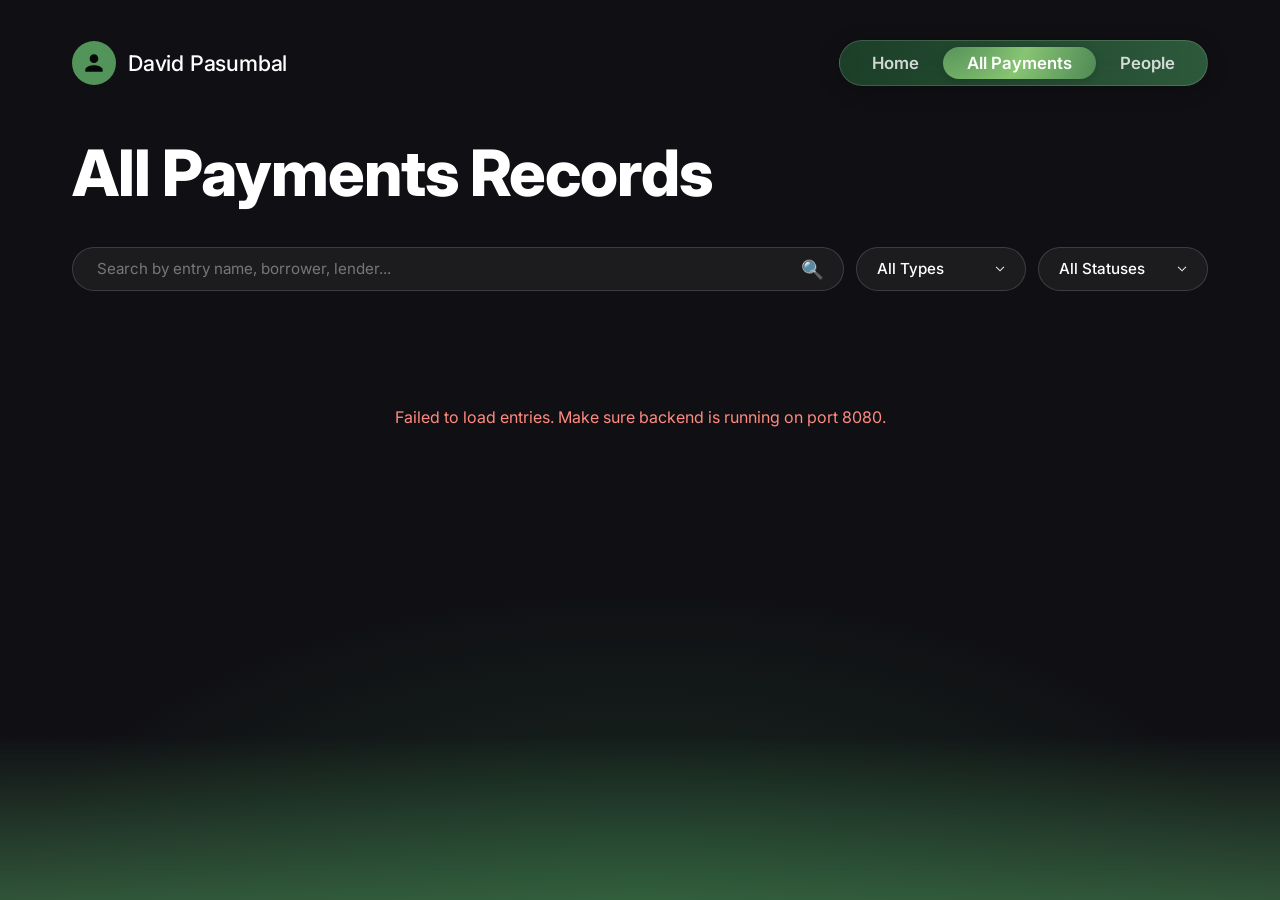
==== all-payments.html @ 2e3a42b7 "ISSUE FIXED: new entry buttons & filters" ====
<!DOCTYPE html>
<html lang="en">

<head>
    <meta charset="UTF-8">
    <meta name="viewport" content="width=device-width, initial-scale=1.0">
    <title>Loan Tracking System - All Payments</title>
    <meta name="description" content="View and manage all payment records.">
    <link rel="stylesheet" href="styles.css?v=4">
</head>

<body>
    <header class="header">
        <div class="profile">
            <div class="profile-avatar">
                <svg viewBox="0 0 24 24">
                    <path
                        d="M12 12c2.21 0 4-1.79 4-4s-1.79-4-4-4-4 1.79-4 4 1.79 4 4 4zm0 2c-2.67 0-8 1.34-8 4v2h16v-2c0-2.66-5.33-4-8-4z" />
                </svg>
            </div>
            <span class="profile-name">David Pasumbal</span>
        </div>
        <nav class="navbar-pill">
            <a href="index.html">Home</a>
            <a href="all-payments.html" class="active">All Payments</a>
            <a href="people-groups.html">People</a>
        </nav>
    </header>

    <main class="main-content">
        <h1 class="page-title">All Payments Records</h1>

        <!-- Search & Filter Controls -->
        <div class="pg-toolbar">
            <div class="pg-search-wrap">
                <input type="text" id="search-query" class="filter-input"
                    placeholder="Search by entry name, borrower, lender...">
                <span class="pg-search-icon">🔍</span>
            </div>
            
            <div class="custom-dropdown" id="dropdown-type" style="width: auto !important; min-width: 170px !important;">
                <button type="button" class="dropdown-trigger filter-dropdown-trigger">
                    <span class="selected-value">All Types</span>
                    <img src="dropdown.png" alt="dropdown" style="width: 10px; height: 10px; margin-left: 0.5rem; filter: brightness(0) invert(1);">
                </button>
                <div class="dropdown-menu">
                    <button type="button" class="dropdown-item active" data-value="">All Types</button>
                    <button type="button" class="dropdown-item" data-value="Straight Expense">Straight Expense</button>
                    <button type="button" class="dropdown-item" data-value="Installment Expense">Installment Expense</button>
                    <button type="button" class="dropdown-item" data-value="Group Expense">Group Expense</button>
                </div>
            </div>
            <select id="filter-type" style="display: none;">
                <option value="">All Types</option>
                <option value="Straight Expense">Straight Expense</option>
                <option value="Installment Expense">Installment Expense</option>
                <option value="Group Expense">Group Expense</option>
            </select>

            <div class="custom-dropdown" id="dropdown-status" style="width: auto !important; min-width: 170px !important;">
                <button type="button" class="dropdown-trigger filter-dropdown-trigger">
                    <span class="selected-value">All Statuses</span>
                    <img src="dropdown.png" alt="dropdown" style="width: 10px; height: 10px; margin-left: 0.5rem; filter: brightness(0) invert(1);">
                </button>
                <div class="dropdown-menu">
                    <button type="button" class="dropdown-item active" data-value="">All Statuses</button>
                    <button type="button" class="dropdown-item" data-value="UNPAID">UNPAID</button>
                    <button type="button" class="dropdown-item" data-value="PARTIALLY PAID">PARTIALLY PAID</button>
                    <button type="button" class="dropdown-item" data-value="PAID">PAID</button>
                </div>
            </div>
            <select id="filter-status" style="display: none;">
                <option value="">All Statuses</option>
                <option value="UNPAID">UNPAID</option>
                <option value="PARTIALLY PAID">PARTIALLY PAID</option>
                <option value="PAID">PAID</option>
            </select>
        </div>

        <!-- Transactions Section -->
        <section class="transactions-section">
            <div class="pg-list" id="all-transactions-cards">
                <div style="text-align: center; padding: 3.5rem 1rem; color: rgba(255,255,255,0.45); font-size: 1rem;">
                    Loading entries...
                </div>
            </div>
        </section>


    </main>

    <script>
        const API_BASE = 'http://localhost:8080/api';
        let allLoans = [];

        function formatCurrency(amount) {
            return new Intl.NumberFormat('en-US', {
                style: 'decimal',
                minimumFractionDigits: 2,
                maximumFractionDigits: 2
            }).format(amount || 0);
        }

        function formatDate(dateStr) {
            if (!dateStr) return 'N/A';
            const d = new Date(dateStr);
            if (isNaN(d.getTime())) return dateStr;
            return d.toLocaleDateString('en-US', {
                year: 'numeric',
                month: 'short',
                day: 'numeric'
            });
        }

        async function fetchLoans() {
            try {
                const response = await fetch(`${API_BASE}/entries`);
                if (!response.ok) throw new Error('Failed to fetch entries');
                allLoans = await response.json();
                renderLoans(allLoans);
            } catch (err) {
                console.error(err);
                document.getElementById('all-transactions-cards').innerHTML = `
                    <div style="text-align: center; padding: 3.5rem 1rem; color: #ff8a80; font-size: 1rem;">
                        Failed to load entries. Make sure backend is running on port 8080.
                    </div>
                `;
            }
        }

        function getInitials(name) {
            if (!name) return 'L';
            const parts = name.trim().split(/\s+/);
            if (parts.length >= 2) {
                return (parts[0][0] + parts[1][0]).toUpperCase();
            }
            return parts[0].substring(0, 2).toUpperCase();
        }

        function toggleCardBody(id, event) {
            if (event) event.stopPropagation();
            const body = document.getElementById(`body-${id}`);
            if (!body) return;
            const isOpen = body.classList.contains('open');
            document.querySelectorAll('.pg-card-body.open').forEach(b => {
                if (b !== body) b.classList.remove('open');
            });
            body.classList.toggle('open');
        }

        function goToEdit(id, event) {
            if (event) event.stopPropagation();
            window.location.href = `entry-detail.html?id=${id}`;
        }

        async function deleteLoanEntry(id, name, event) {
            if (event) event.stopPropagation();
            if (!confirm(`Are you sure you want to delete "${name}" and all its payment records? This action cannot be undone.`)) {
                return;
            }
            try {
                // First delete linked payments to avoid FK constraint error
                await fetch(`${API_BASE}/payments/by-entry/${id}`, { method: 'DELETE' });
                // Then delete the loan entry itself
                const res = await fetch(`${API_BASE}/entries/${id}`, { method: 'DELETE' });
                if (res.ok || res.status === 204) {
                    fetchLoans();
                } else {
                    const err = await res.text();
                    alert('Failed to delete entry: ' + err);
                }
            } catch (err) {
                alert('Network error: ' + err.message);
            }
        }

        function renderLoans(loans) {
            const container = document.getElementById('all-transactions-cards');
            container.innerHTML = '';

            if (loans.length === 0) {
                container.innerHTML = `
                    <div style="text-align: center; padding: 3.5rem 1rem; color: rgba(255,255,255,0.45); font-size: 1rem;">
                        No matching entries found.
                    </div>
                `;
                return;
            }

            loans.forEach(loan => {
                const statusClass = (loan.paymentStatus || 'unpaid').toLowerCase().replace(' ', '-');
                const safeName = (loan.entryName || 'Unnamed').replace(/'/g, "\\'");
                const repaid = (loan.amountBorrowed || 0) - (loan.amountRemaining || 0);
                const refText = loan.referenceId ? `Ref ${loan.referenceId}` : '';

                const card = document.createElement('div');
                card.className = 'pg-card';
                card.id = `card-${loan.entryId}`;

                card.innerHTML = `
                    <div class="pg-card-header">
                        <div class="pg-card-name" style="display: flex; align-items: baseline; gap: 0.6rem;">
                            <span>${loan.entryName || 'Unnamed'}</span>
                            <span style="font-size: 0.85rem; font-weight: 500; color: rgba(255, 255, 255, 0.7);">${refText}</span>
                        </div>
                        <span class="status-badge ${statusClass}" style="background: rgba(0,0,0,0.25); border: 1px solid rgba(255,255,255,0.15); color: #fff;">${loan.paymentStatus || 'UNPAID'}</span>
                        <div class="pg-card-actions">
                            <button class="btn-pg-view" onclick="toggleCardBody('${loan.entryId}', event)">
                                <svg viewBox="0 0 24 24" style="width: 14px; height: 14px; fill: currentColor; margin-right: 4px;">
                                    <path d="M12 4.5C7 4.5 2.73 7.61 1 12c1.73 4.39 6 7.5 11 7.5s9.27-3.11 11-7.5c-1.73-4.39-6-7.5-11-7.5zM12 17c-2.76 0-5-2.24-5-5s2.24-5 5-5 5 2.24 5 5-2.24 5-5 5zm0-8c-1.66 0-3 1.34-3 3s1.34 3 3 3 3-1.34 3-3-1.34-3-3-3z"/>
                                </svg>
                                View All
                            </button>
                            <button class="btn-pg-icon btn-pg-edit" onclick="goToEdit('${loan.entryId}', event)" title="Edit">
                                <img src="edit.png" style="width: 16px; height: 16px; filter: brightness(0) invert(1);" alt="Edit">
                            </button>
                            <button class="btn-pg-icon btn-pg-delete" onclick="deleteLoanEntry('${loan.entryId}', '${safeName}', event)" title="Delete">
                                <img src="delete.png" style="width: 16px; height: 16px; filter: brightness(0) invert(1);" alt="Delete">
                            </button>
                        </div>
                    </div>
                    <div class="pg-card-body loan-card-white-body" id="body-${loan.entryId}">
                        <div class="loan-details-grid-mockup">
                            <div class="loan-detail-item">
                                <span class="loan-detail-label">Type</span>
                                <span class="loan-detail-value">${loan.transactionType || 'Straight'}</span>
                            </div>
                            <div class="loan-detail-item">
                                <span class="loan-detail-label">Borrower</span>
                                <span class="loan-detail-value">${loan.borrowerPersonName || loan.borrowerGroupName || 'None'}</span>
                            </div>
                            <div class="loan-detail-item">
                                <span class="loan-detail-label">Lender</span>
                                <span class="loan-detail-value">${loan.lenderPersonName || 'None'}</span>
                            </div>
                            <div class="loan-detail-item">
                                <span class="loan-detail-label">Amount Borrowed</span>
                                <span class="loan-detail-value">₱${formatCurrency(loan.amountBorrowed)}</span>
                            </div>
                            <div class="loan-detail-item">
                                <span class="loan-detail-label">Amount Remaining</span>
                                <span class="loan-detail-value">₱${formatCurrency(loan.amountRemaining)}</span>
                            </div>
                            <div class="loan-detail-item">
                                <span class="loan-detail-label">Date Borrowed</span>
                                <span class="loan-detail-value">${formatDate(loan.dateBorrowed)}</span>
                            </div>
                        </div>
                        <div class="card-footer-actions" style="border-top: 1px solid rgba(0, 0, 0, 0.08); padding-top: 1rem; margin-top: 0.5rem;">
                            <a href="payment-records.html?id=${loan.entryId}" class="btn btn-primary" style="padding: 0.55rem 1.5rem; font-size: 0.95rem; border-radius: 50px; text-decoration: none;">
                                💳 View Payment Records Dashboard
                            </a>
                        </div>
                    </div>
                `;
                container.appendChild(card);
            });
        }

        function applyFilters() {
            const query = document.getElementById('search-query').value.toLowerCase().trim();
            const selectedType = document.getElementById('filter-type').value;
            const selectedStatus = document.getElementById('filter-status').value;

            const filtered = allLoans.filter(loan => {
                // Text search matching
                const entryName = (loan.entryName || '').toLowerCase();
                const description = (loan.description || '').toLowerCase();
                const borrower = (loan.borrowerPersonName || loan.borrowerGroupName || '').toLowerCase();
                const lender = (loan.lenderPersonName || '').toLowerCase();
                const refId = (loan.referenceId || '').toLowerCase();

                const matchesQuery = !query ||
                    entryName.includes(query) ||
                    description.includes(query) ||
                    borrower.includes(query) ||
                    lender.includes(query) ||
                    refId.includes(query);

                // Dropdown type filter
                const matchesType = !selectedType || loan.transactionType === selectedType;

                // Dropdown status filter
                const matchesStatus = !selectedStatus || loan.paymentStatus === selectedStatus;

                return matchesQuery && matchesType && matchesStatus;
            });

            renderLoans(filtered);
        }

        document.getElementById('search-query').addEventListener('input', applyFilters);
        document.getElementById('filter-type').addEventListener('change', applyFilters);
        document.getElementById('filter-status').addEventListener('change', applyFilters);


        function setupCustomDropdowns() {
            const dropdowns = document.querySelectorAll('.custom-dropdown');
            
            dropdowns.forEach(dropdown => {
                const trigger = dropdown.querySelector('.dropdown-trigger');
                const menu = dropdown.querySelector('.dropdown-menu');
                const items = dropdown.querySelectorAll('.dropdown-item');
                const selectId = dropdown.id.replace('dropdown-', 'filter-');
                const hiddenSelect = document.getElementById(selectId);
                const selectedValSpan = dropdown.querySelector('.selected-value');

                // Toggle dropdown menu on click
                trigger.addEventListener('click', (e) => {
                    e.stopPropagation();
                    // Close other dropdowns first
                    dropdowns.forEach(other => {
                        if (other !== dropdown) other.classList.remove('open');
                    });
                    dropdown.classList.toggle('open');
                });

                // Handle item selection
                items.forEach(item => {
                    item.addEventListener('click', (e) => {
                        e.stopPropagation();
                        const val = item.getAttribute('data-value');
                        const label = item.textContent.trim();

                        // Update text in trigger
                        selectedValSpan.textContent = label;

                        // Update active state in dropdown list
                        items.forEach(i => i.classList.remove('active'));
                        item.classList.add('active');

                        // Close dropdown
                        dropdown.classList.remove('open');

                        // Sync with hidden native select and trigger filters
                        if (hiddenSelect) {
                            hiddenSelect.value = val;
                            hiddenSelect.dispatchEvent(new Event('change'));
                        }
                    });
                });
            });

            // Close all dropdowns if clicking outside
            document.addEventListener('click', () => {
                dropdowns.forEach(d => d.classList.remove('open'));
            });
        }

        document.addEventListener('DOMContentLoaded', () => {
            fetchLoans();
            setupCustomDropdowns();
        });
    </script>
    
</body>

</html>
---- styles.css ----
@import url('https://fonts.googleapis.com/css2?family=Inter:wght@400;500;600;700;800&display=swap');

*, *::before, *::after {
    margin: 0;
    padding: 0;
    box-sizing: border-box;
}

html, body {
    height: 100%;
    width: 100%;
    font-family: 'Inter', sans-serif;
}

body {
    background: url('Background.png') no-repeat center center fixed;
    background-size: cover;
    background-color: #060907;
    min-height: 100vh;
    display: flex;
    flex-direction: column;
    align-items: center;
    justify-content: flex-start;
    overflow-x: hidden;
    overflow-y: auto;
    position: relative;
    color: #ffffff;
    padding-bottom: 3rem;
}

/* Bottom green glow effect */
body::after {
    content: '';
    position: absolute;
    bottom: 0;
    left: 0;
    right: 0;
    height: 35vh;
    background: radial-gradient(ellipse at bottom, rgba(53, 133, 76, 0.22) 0%, transparent 70%);
    pointer-events: none;
    z-index: 1;
}

/* Header */
.header {
    width: 100%;
    max-width: 1200px;
    display: flex;
    justify-content: space-between;
    align-items: center;
    padding: 2.5rem 2rem 1.5rem 2rem;
    z-index: 10;
}

.profile {
    display: flex;
    align-items: center;
    gap: 0.75rem;
    color: #ffffff;
}

.profile-name {
    font-size: 1.35rem;
    font-weight: 500;
    letter-spacing: -0.2px;
}

.profile-avatar {
    width: 44px;
    height: 44px;
    border-radius: 50%;
    background: #52945a;
    display: flex;
    align-items: center;
    justify-content: center;
    border: none;
}

.profile-avatar svg {
    width: 26px;
    height: 26px;
    fill: #060907;
}

/* Navigation Pill */
.navbar-pill {
    display: flex;
    background: linear-gradient(90deg, rgba(32, 79, 47, 0.75) 0%, rgba(55, 114, 73, 0.75) 100%);
    backdrop-filter: blur(12px);
    -webkit-backdrop-filter: blur(12px);
    border: 1.5px solid rgba(255, 255, 255, 0.15);
    padding: 0.35rem 0.5rem;
    border-radius: 50px;
    box-shadow: 0 4px 20px rgba(0, 0, 0, 0.25);
}

.navbar-pill a {
    color: rgba(255, 255, 255, 0.8);
    text-decoration: none;
    font-size: 1.05rem;
    font-weight: 600;
    padding: 0.4rem 1.5rem;
    border-radius: 50px;
    transition: color 0.2s ease, text-shadow 0.2s ease;
}

.navbar-pill a.active {
    color: #ffffff;
    background: url('Green Gradient.png') center/cover no-repeat;
    box-shadow: 0 2px 10px rgba(0, 0, 0, 0.15);
}

.navbar-pill a:hover:not(.active) {
    color: #ffffff;
}

/* Main Content Area */
.main-content {
    width: 100%;
    max-width: 1200px;
    padding: 1.5rem 2rem;
    display: flex;
    flex-direction: column;
    gap: 2.25rem;
    z-index: 2;
}

.page-title {
    font-size: 4rem;
    font-weight: 800;
    color: #ffffff;
    text-align: left;
    letter-spacing: -1px;
}

/* Metrics Cards Grid */
.metrics-grid {
    display: grid;
    grid-template-columns: repeat(4, 1fr);
    gap: 1.5rem;
    width: 100%;
}

.metric-card {
    background: url('Green Gradient.png') center/cover no-repeat;
    border: 2px solid #ffffff;
    border-radius: 28px;
    padding: 1.5rem 1.75rem;
    color: #ffffff;
    display: flex;
    flex-direction: column;
    gap: 0.25rem;
    box-shadow: 0 4px 15px rgba(0, 0, 0, 0.15);
    transition: transform 0.25s ease, box-shadow 0.25s ease;
}

.metric-card:hover {
    transform: translateY(-4px);
    box-shadow: 0 8px 24px rgba(76, 175, 80, 0.3);
}

.metric-card.has-delinquent {
    background: linear-gradient(180deg, rgba(229, 57, 53, 0.85) 0%, rgba(198, 40, 40, 0.85) 100%);
    border-color: #ff8a80;
    box-shadow: 0 4px 15px rgba(244, 67, 54, 0.2);
}

.metric-card.has-delinquent:hover {
    box-shadow: 0 8px 24px rgba(244, 67, 54, 0.4);
}

.metric-card.has-upcoming {
    background: linear-gradient(180deg, rgba(25, 118, 210, 0.85) 0%, rgba(21, 101, 192, 0.85) 100%);
    border-color: #90caf9;
    box-shadow: 0 4px 15px rgba(33, 150, 243, 0.2);
}

.metric-card.has-upcoming:hover {
    box-shadow: 0 8px 24px rgba(33, 150, 243, 0.4);
}

/* Alerts Section */
.alerts-container {
    display: flex;
    flex-direction: column;
    gap: 0.75rem;
    width: 100%;
    margin-bottom: 0.5rem;
}

.alert-card {
    display: flex;
    align-items: center;
    gap: 0.75rem;
    border-radius: 12px;
    padding: 0.6rem 1.25rem;
    backdrop-filter: blur(12px);
    -webkit-backdrop-filter: blur(12px);
    box-shadow: 0 2px 8px rgba(0, 0, 0, 0.15);
    transition: transform 0.2s, box-shadow 0.2s;
    cursor: pointer;
}

.alert-card:hover {
    transform: translateY(-1px);
}

.alert-card.delinquent {
    background: rgba(244, 67, 54, 0.08);
    border: 1px solid rgba(255, 82, 82, 0.2);
    box-shadow: 0 2px 8px rgba(244, 67, 54, 0.08);
}

.alert-card.delinquent:hover {
    box-shadow: 0 4px 12px rgba(244, 67, 54, 0.15);
}

.alert-card.upcoming {
    background: rgba(25, 118, 210, 0.08);
    border: 1px solid rgba(144, 202, 249, 0.2);
    box-shadow: 0 2px 8px rgba(25, 118, 210, 0.08);
}

.alert-card.upcoming:hover {
    box-shadow: 0 4px 12px rgba(25, 118, 210, 0.15);
}

.alert-icon {
    font-size: 1.25rem;
    display: flex;
    align-items: center;
    justify-content: center;
}

.alert-content {
    flex: 1;
    display: flex;
    flex-direction: column;
    gap: 0.15rem;
}

.alert-title {
    font-weight: 600;
    font-size: 0.95rem;
    letter-spacing: -0.1px;
}

.alert-card.delinquent .alert-title {
    color: #ff8a80;
}

.alert-card.upcoming .alert-title {
    color: #80d8ff;
}

.alert-message {
    font-size: 0.9rem;
    color: rgba(255, 255, 255, 0.85);
}

.alert-meta {
    font-size: 0.8rem;
    color: rgba(255, 255, 255, 0.6);
    margin-top: 0.05rem;
}

.alert-action {
    display: flex;
    align-items: center;
    justify-content: center;
    padding: 0.3rem 0.6rem;
    background: rgba(255, 255, 255, 0.08);
    border-radius: 6px;
    font-size: 0.8rem;
    font-weight: 600;
    color: #ffffff;
    transition: background 0.2s;
}

.alert-card:hover .alert-action {
    background: rgba(255, 255, 255, 0.15);
}

.metric-label {
    font-size: 1.1rem;
    font-weight: 600;
    color: rgba(255, 255, 255, 0.95);
    letter-spacing: -0.2px;
}

.metric-value {
    font-size: 2.75rem;
    font-weight: 800;
    line-height: 1.15;
    letter-spacing: -0.5px;
}

/* Recent Transactions */
.transactions-section {
    display: flex;
    flex-direction: column;
    gap: 1rem;
    width: 100%;
}

.section-title {
    font-size: 1.65rem;
    font-weight: 700;
    color: #ffffff;
    text-align: left;
    letter-spacing: -0.3px;
}

.transactions-table-container {
    width: 100%;
    overflow-x: auto;
}

.transactions-table {
    width: 100%;
    border-collapse: collapse;
    text-align: left;
}

.transactions-table th {
    padding: 1rem 0.75rem;
    border-bottom: 2px solid #ffffff;
    color: #ffffff;
    font-size: 0.95rem;
    font-weight: 700;
    letter-spacing: -0.1px;
}

.transactions-table td {
    padding: 1rem 0.75rem;
    border-bottom: 1px solid rgba(255, 255, 255, 0.2);
    color: #ffffff;
    font-size: 0.95rem;
    font-weight: 500;
}

.transactions-table tr:last-child td {
    border-bottom: none;
}

/* Actions Footer */
.actions-footer {
    display: flex;
    justify-content: flex-end;
    gap: 1rem;
    margin-top: 0.5rem;
}

.btn-new-entry {
    background: url('Green Gradient.png') no-repeat center;
    background-size: cover;
    color: #ffffff;
    border: 2px solid #ffffff;
    border-radius: 50px;
    padding: 0.55rem 1.75rem;
    font-size: 1.05rem;
    font-weight: 700;
    cursor: pointer;
    transition: transform 0.2s ease, filter 0.2s ease;
    text-decoration: none;
    display: inline-flex;
    align-items: center;
    gap: 0.5rem;
}

.btn-new-entry:hover {
    filter: brightness(1.1);
    transform: translateY(-2px);
}

.btn-view-all {
    background: #ffffff;
    color: #2e6930;
    border: 2px solid #ffffff;
    border-radius: 50px;
    padding: 0.55rem 1.75rem;
    font-size: 1.05rem;
    font-weight: 700;
    cursor: pointer;
    transition: transform 0.2s ease, background-color 0.2s ease;
    text-decoration: none;
    display: inline-flex;
    align-items: center;
    gap: 0.5rem;
}

.btn-view-all:hover {
    background: #e8f5e9;
    transform: translateY(-2px);
}

.btn-view-all svg {
    width: 20px;
    height: 20px;
    fill: #2e6930;
}

/* Responsive Design */
@media (max-width: 1024px) {
    .metrics-grid {
        grid-template-columns: repeat(2, 1fr);
        gap: 1.25rem;
    }
}

@media (max-width: 640px) {
    .header {
        flex-direction: column;
        gap: 1.25rem;
        align-items: flex-start;
        padding: 1.5rem 1rem 1rem 1rem;
    }
    
    .main-content {
        padding: 1rem;
        gap: 1.5rem;
    }
    
    .page-title {
        font-size: 3rem;
    }
    
    .metrics-grid {
        grid-template-columns: 1fr;
        gap: 1rem;
    }
    
    .metric-value {
        font-size: 2.25rem;
    }
    
    .actions-footer {
        flex-direction: column;
        align-items: stretch;
    }
    
    .btn-new-entry, .btn-view-all {
        justify-content: center;
    }
}

/* Form & Detail Styling */
.form-container {
    background: rgba(255, 255, 255, 0.03);
    border: 1px solid rgba(255, 255, 255, 0.1);
    border-radius: 20px;
    padding: 2.5rem;
    backdrop-filter: blur(12px);
    -webkit-backdrop-filter: blur(12px);
    width: 100%;
    box-shadow: 0 8px 32px rgba(0, 0, 0, 0.3);
}

.form-grid {
    display: grid;
    grid-template-columns: repeat(2, 1fr);
    gap: 1.5rem;
}

@media (max-width: 768px) {
    .form-grid {
        grid-template-columns: 1fr;
    }
}

.form-group {
    display: flex;
    flex-direction: column;
    gap: 0.5rem;
}

.form-group.full-width {
    grid-column: 1 / -1;
}

.form-group label {
    font-size: 0.95rem;
    font-weight: 600;
    color: rgba(255, 255, 255, 0.85);
}

.form-group label span.required {
    color: #ff8a80;
    margin-left: 2px;
}

.form-input, .form-select, .form-textarea {
    background: rgba(255, 255, 255, 0.05);
    border: 1.5px solid rgba(255, 255, 255, 0.15);
    border-radius: 10px;
    padding: 0.8rem 1rem;
    color: #ffffff;
    font-size: 1rem;
    font-family: inherit;
    transition: border-color 0.2s, box-shadow 0.2s;
}

.form-input:focus, .form-select:focus, .form-textarea:focus {
    outline: none;
    border-color: #4caf50;
    box-shadow: 0 0 0 3px rgba(76, 175, 80, 0.25);
}

.form-select option {
    background-color: #121814;
    color: #ffffff;
}

.form-textarea {
    resize: vertical;
    min-height: 100px;
}

.radio-group {
    display: flex;
    gap: 1.5rem;
    padding: 0.5rem 0;
}

.radio-label {
    display: flex;
    align-items: center;
    gap: 0.5rem;
    cursor: pointer;
    font-weight: 500;
}

.radio-label input {
    accent-color: #4caf50;
    width: 18px;
    height: 18px;
}

.form-actions {
    display: flex;
    justify-content: flex-end;
    gap: 1rem;
    margin-top: 2.5rem;
    border-top: 1px solid rgba(255, 255, 255, 0.1);
    padding-top: 1.5rem;
}

.btn {
    border-radius: 50px;
    padding: 0.75rem 2rem;
    font-size: 1rem;
    font-weight: 700;
    cursor: pointer;
    transition: transform 0.2s, background-color 0.2s, filter 0.2s;
    text-decoration: none;
    display: inline-flex;
    align-items: center;
    gap: 0.5rem;
    border: none;
}

.btn:hover {
    transform: translateY(-2px);
}

.btn-primary {
    background: url('Green Gradient.png') no-repeat center;
    background-size: cover;
    color: #ffffff;
}

.btn-primary:hover {
    filter: brightness(1.1);
}

.btn-secondary {
    background: rgba(255, 255, 255, 0.1);
    color: #ffffff;
    border: 1.5px solid rgba(255, 255, 255, 0.15);
}

.btn-secondary:hover {
    background: rgba(255, 255, 255, 0.15);
}

.btn-danger {
    background: #e53935;
    color: #ffffff;
}

.btn-danger:hover {
    background: #ef5350;
}

/* Status Badges */
.status-badge {
    display: inline-block;
    padding: 0.25rem 0.75rem;
    border-radius: 50px;
    font-size: 0.8rem;
    font-weight: 700;
    text-transform: uppercase;
    letter-spacing: 0.5px;
}

.status-badge.unpaid {
    background: rgba(229, 57, 53, 0.2);
    color: #ef5350;
    border: 1px solid rgba(239, 83, 80, 0.3);
}

.status-badge.partially-paid {
    background: rgba(255, 179, 0, 0.2);
    color: #ffca28;
    border: 1px solid rgba(255, 202, 40, 0.3);
}

.status-badge.paid {
    background: rgba(76, 175, 80, 0.2);
    color: #81c784;
    border: 1px solid rgba(129, 199, 132, 0.3);
}

.status-badge.ongoing {
    background: rgba(33, 150, 243, 0.15);
    color: #90caf9;
    border: 1px solid rgba(144, 202, 249, 0.3);
}

.status-badge.overdue {
    background: rgba(244, 67, 54, 0.15);
    color: #ff5252;
    border: 1px solid rgba(255, 82, 82, 0.3);
}

/* Image Upload & Preview */
.image-upload-wrapper {
    display: flex;
    flex-direction: column;
    gap: 0.75rem;
}

.image-preview-container {
    width: 100%;
    max-width: 300px;
    height: 200px;
    border: 2px dashed rgba(255, 255, 255, 0.15);
    border-radius: 12px;
    display: flex;
    align-items: center;
    justify-content: center;
    overflow: hidden;
    position: relative;
    background: rgba(0, 0, 0, 0.2);
}

.image-preview-container img {
    width: 100%;
    height: 100%;
    object-fit: contain;
}

.image-preview-placeholder {
    color: rgba(255, 255, 255, 0.4);
    font-size: 0.9rem;
    text-align: center;
    padding: 1rem;
}

/* Info Banner */
.info-banner {
    display: flex;
    align-items: center;
    gap: 1rem;
    background: rgba(76, 175, 80, 0.1);
    border: 1px solid rgba(129, 199, 132, 0.3);
    border-radius: 12px;
    padding: 1rem 1.5rem;
    margin-bottom: 2rem;
    width: 100%;
}

.info-banner-icon {
    font-size: 1.5rem;
}

.info-banner-content {
    font-size: 0.95rem;
    color: rgba(255, 255, 255, 0.9);
}

.info-banner-content strong {
    color: #ffffff;
}

/* Utility classes */
.hidden {
    display: none !important;
}

/* Search & Filter Bar */
.filter-bar {
    display: flex;
    gap: 1rem;
    margin-bottom: 1.5rem;
    flex-wrap: wrap;
    width: 100%;
    z-index: 2;
}

.filter-input {
    flex: 1;
    min-width: 250px;
    height: 44px;
    background: rgba(255, 255, 255, 0.05);
    border: 1.5px solid rgba(255, 255, 255, 0.15);
    border-radius: 50px;
    padding: 0 1.5rem;
    color: #ffffff;
    font-size: 0.95rem;
    font-family: inherit;
    transition: border-color 0.2s, box-shadow 0.2s;
}

.filter-input::placeholder {
    color: rgba(255, 255, 255, 0.4);
}

.filter-input:focus, .filter-select:focus {
    outline: none;
    border-color: #4caf50;
    box-shadow: 0 0 0 3px rgba(76, 175, 80, 0.25);
}

.filter-select {
    min-width: 160px;
    background: rgba(255, 255, 255, 0.05);
    border: 1.5px solid rgba(255, 255, 255, 0.15);
    border-radius: 50px;
    padding: 0.75rem 1rem;
    color: #ffffff;
    font-size: 0.95rem;
    font-family: inherit;
    cursor: pointer;
    transition: border-color 0.2s, box-shadow 0.2s;
}

.filter-select option {
    background-color: #121814;
    color: #ffffff;
}

/* Custom Dropdown Styling to match People & Groups page */
.custom-dropdown {
    position: relative;
    display: inline-block;
    width: 220px !important;
    min-width: 220px !important;
    max-width: 220px !important;
    flex: none !important;
}

.custom-dropdown .dropdown-trigger {
    width: 100% !important;
    height: 44px !important;
    display: flex;
    align-items: center;
    justify-content: space-between;
    gap: 0.5rem;
    background: url('Green Gradient.png') no-repeat center;
    background-size: cover;
    border: 2px solid #ffffff;
    border-radius: 50px;
    padding: 0 1rem;
    font-size: 0.95rem;
    font-weight: 700;
    color: #ffffff;
    cursor: pointer;
    white-space: nowrap;
    transition: transform 0.2s, filter 0.2s, border-color 0.2s, box-shadow 0.2s;
    font-family: inherit;
}

.custom-dropdown .dropdown-trigger:hover {
    filter: brightness(1.1);
    transform: translateY(-2px);
}

.custom-dropdown.open .dropdown-trigger {
    border-color: #4caf50;
    box-shadow: 0 0 0 3px rgba(76, 175, 80, 0.25), 0 4px 20px rgba(0, 0, 0, 0.25);
}

.custom-dropdown .dropdown-menu {
    display: none;
    position: absolute;
    top: calc(100% + 8px);
    left: 0;
    width: 100%;
    background: #121814;
    border: 1.5px solid rgba(255, 255, 255, 0.12);
    border-radius: 12px;
    overflow: hidden;
    z-index: 100;
    box-shadow: 0 8px 30px rgba(0, 0, 0, 0.5);
}

.custom-dropdown.open .dropdown-menu {
    display: block;
}

.custom-dropdown .dropdown-item {
    display: flex !important;
    align-items: center !important;
    width: 100%;
    background: none;
    border: none;
    color: rgba(255, 255, 255, 0.8);
    padding: 0.8rem 1.25rem !important;
    padding-left: 2.2rem !important; /* Make room for checkmark */
    text-align: left !important;
    font-family: inherit;
    font-size: 0.95rem;
    font-weight: 600;
    cursor: pointer;
    transition: background 0.15s, color 0.15s;
    position: relative;
    white-space: nowrap;
}

.custom-dropdown .dropdown-item::before {
    content: '✓';
    position: absolute;
    left: 1rem;
    opacity: 0;
    color: #a5d6a7;
    font-weight: 800;
    transition: opacity 0.15s;
}

.custom-dropdown .dropdown-item.active::before {
    opacity: 1;
}

.custom-dropdown .dropdown-item:hover {
    background: rgba(255, 255, 255, 0.07);
    color: #ffffff;
}

.custom-dropdown .dropdown-item.active {
    color: #a5d6a7;
}

.custom-dropdown .chevron {
    font-size: 0.75rem;
    transition: transform 0.2s ease;
}

.custom-dropdown.open .chevron {
    transform: rotate(180deg);
}

.transactions-table tr.transaction-row:hover {
    background-color: rgba(255, 255, 255, 0.05);
}

/* Installment & Allocation Panel Custom Styling */
.status-badge.skipped {
    background: rgba(120, 144, 156, 0.2);
    color: #b0bec5;
    border: 1px solid rgba(176, 190, 197, 0.3);
}

.status-badge.delinquent {
    background: rgba(244, 67, 54, 0.2);
    color: #ff5252;
    border: 1px solid rgba(255, 82, 82, 0.3);
}

.status-badge.not-started {
    background: rgba(255, 255, 255, 0.05);
    color: rgba(255, 255, 255, 0.5);
    border: 1px solid rgba(255, 255, 255, 0.1);
}

.timeline-container {
    display: flex;
    flex-direction: column;
    gap: 0.75rem;
    margin-top: 1rem;
}

.timeline-item {
    display: flex;
    justify-content: space-between;
    align-items: center;
    background: rgba(255, 255, 255, 0.02);
    border: 1px solid rgba(255, 255, 255, 0.08);
    border-radius: 12px;
    padding: 0.9rem 1.25rem;
    transition: background-color 0.2s;
}

.timeline-item:hover {
    background: rgba(255, 255, 255, 0.04);
}

.timeline-details {
    display: flex;
    align-items: center;
    gap: 1.5rem;
    flex-wrap: wrap;
}

.timeline-term {
    font-weight: 700;
    color: #a5d6a7;
    font-size: 1rem;
}

.timeline-date {
    font-size: 0.95rem;
    color: rgba(255, 255, 255, 0.7);
}

.timeline-date strong {
    color: #ffffff;
}

.btn-skip {
    background: rgba(244, 67, 54, 0.1);
    color: #ff5252;
    border: 1px solid rgba(255, 82, 82, 0.2);
    padding: 0.4rem 1rem;
    font-size: 0.85rem;
    border-radius: 6px;
    font-weight: 600;
    cursor: pointer;
    transition: background-color 0.2s, transform 0.1s;
}

.btn-skip:hover {
    background: rgba(244, 67, 54, 0.2);
    transform: translateY(-1px);
}

.btn-skip:active {
    transform: translateY(0);
}

.allocation-input-table input {
    width: 100%;
    background: rgba(255, 255, 255, 0.05);
    border: 1px solid rgba(255, 255, 255, 0.15);
    border-radius: 6px;
    padding: 0.4rem 0.6rem;
    color: #ffffff;
    font-family: inherit;
    font-size: 0.95rem;
}

.allocation-input-table input:focus {
    outline: none;
    border-color: #4caf50;
}

.allocation-input-table input[readonly] {
    background: rgba(255, 255, 255, 0.02);
    border-color: rgba(255, 255, 255, 0.08);
    color: rgba(255, 255, 255, 0.6);
    cursor: not-allowed;
}

.btn-remove-row {
    background: rgba(229, 57, 53, 0.15);
    color: #ef5350;
    border: 1px solid rgba(239, 83, 80, 0.3);
    padding: 0.35rem 0.75rem;
    font-size: 0.8rem;
    border-radius: 6px;
    cursor: pointer;
    transition: background 0.2s;
}

.btn-remove-row:hover {
    background: rgba(229, 57, 53, 0.25);
}

/* Card Layout Styling to match People & Groups Page */
.pg-list {
  display: flex;
  flex-direction: column;
  gap: 0.85rem;
  width: 100%;
}

.pg-card {
  border-radius: 20px;
  overflow: hidden;
  border: 2px solid rgba(255,255,255,0.2);
  box-shadow: 0 4px 20px rgba(0,0,0,0.2);
}

.pg-card-header {
  display: flex;
  align-items: center;
  gap: 1rem;
  padding: 1rem 1.4rem;
  background: url('Green Gradient.png') no-repeat center;
  background-size: cover;
}

.pg-initials {
  width: 46px;
  height: 46px;
  border-radius: 50%;
  background: rgba(255,255,255,0.95);
  color: #1a4d1a;
  display: flex;
  align-items: center;
  justify-content: center;
  font-weight: 800;
  font-size: 0.82rem;
  letter-spacing: 0.5px;
  flex-shrink: 0;
  border: 2px solid rgba(255,255,255,0.6);
}

.pg-card-name {
  font-size: 1.15rem;
  font-weight: 700;
  color: #fff;
  flex: 1;
}

.pg-entry-badge {
  background: rgba(0,0,0,0.35);
  color: rgba(255,255,255,0.9);
  border: 1.5px solid rgba(255,255,255,0.25);
  border-radius: 50px;
  padding: 0.25rem 0.9rem;
  font-size: 0.8rem;
  font-weight: 600;
  white-space: nowrap;
}

.pg-card-actions {
  display: flex;
  align-items: center;
  gap: 0.5rem;
  margin-left: auto;
  flex-shrink: 0;
}

.btn-pg-view {
  display: inline-flex;
  align-items: center;
  gap: 0.4rem;
  background: rgba(0,0,0,0.5);
  color: #fff;
  border: 1.5px solid rgba(255,255,255,0.2);
  border-radius: 50px;
  padding: 0.45rem 1.1rem;
  font-size: 0.85rem;
  font-weight: 700;
  cursor: pointer;
  font-family: inherit;
  transition: background 0.2s;
  white-space: nowrap;
}

.btn-pg-view:hover { background: rgba(0,0,0,0.7); }

.btn-pg-icon {
  width: 36px;
  height: 36px;
  border-radius: 50%;
  border: none;
  cursor: pointer;
  display: flex;
  align-items: center;
  justify-content: center;
  font-size: 0.9rem;
  transition: transform 0.15s, filter 0.2s;
}

.btn-pg-icon:hover { transform: scale(1.1); filter: brightness(1.15); }
.btn-pg-edit { background: rgba(255,255,255,0.25); color: #fff; }
.btn-pg-delete { background: #e53935; color: #fff; }
.btn-pg-delete:hover { background: #c62828; }

.pg-card-body {
  display: none;
  background: rgba(0,0,0,0.35);
  border-top: 1.5px solid rgba(255,255,255,0.1);
  padding: 1.25rem 1.4rem 1.4rem;
  backdrop-filter: blur(4px);
}

.pg-card-body.open { display: block; }

/* Custom Loan Card Inner Layout */
.loan-details-grid {
  display: grid;
  grid-template-columns: repeat(2, 1fr);
  gap: 1.5rem;
  margin-bottom: 1.25rem;
}

@media (max-width: 640px) {
  .loan-details-grid {
    grid-template-columns: 1fr;
    gap: 1rem;
  }
}

.loan-details-grid .details-col p {
  margin-bottom: 0.6rem;
  font-size: 0.95rem;
  color: rgba(255, 255, 255, 0.8);
}

.loan-details-grid .details-col p strong {
  color: #a5d6a7;
  display: inline-block;
  min-width: 130px;
}

.card-footer-actions {
  display: flex;
  justify-content: flex-end;
  border-top: 1px solid rgba(255, 255, 255, 0.08);
  padding-top: 1rem;
}

/* Toolbar Row */
.pg-toolbar {
  display: flex;
  align-items: center;
  gap: 0.75rem;
  flex-wrap: wrap;
  width: 100%;
  margin-bottom: 1.5rem;
}

.pg-search-wrap {
  flex: 1;
  min-width: 220px;
  position: relative;
}

.pg-search-wrap .filter-input {
  width: 100%;
  padding-right: 3rem;
}

.pg-search-icon {
  position: absolute;
  right: 1.25rem;
  top: 50%;
  transform: translateY(-50%);
  font-size: 1.15rem;
  pointer-events: none;
  color: #4caf50;
}

.btn-pg-add {
  background: url('Green Gradient.png') no-repeat center;
  background-size: cover;
  color: #fff;
  border: 2px solid #fff;
  border-radius: 50px;
  width: 170px;
  height: 44px;
  font-size: 1rem;
  font-weight: 700;
  cursor: pointer;
  font-family: inherit;
  transition: transform 0.2s, filter 0.2s;
  white-space: nowrap;
  display: inline-flex;
  align-items: center;
  justify-content: center;
  text-decoration: none;
}

.btn-pg-add:hover {
  filter: brightness(1.1);
  transform: translateY(-2px);
  color: #fff;
}

.btn-filter-toggle {
  background: rgba(255, 255, 255, 0.08);
  border: 1.5px solid rgba(255, 255, 255, 0.15);
  color: #fff;
  border-radius: 50px;
  width: 150px;
  height: 44px;
  font-size: 0.95rem;
  font-weight: 700;
  cursor: pointer;
  font-family: inherit;
  transition: background-color 0.2s, transform 0.2s, border-color 0.2s;
  display: inline-flex;
  align-items: center;
  justify-content: center;
}

.btn-filter-toggle:hover {
  background: rgba(255, 255, 255, 0.15);
  transform: translateY(-2px);
}

.btn-filter-toggle.active {
  background: rgba(76, 175, 80, 0.2);
  border-color: #4caf50;
  color: #a5d6a7;
}

/* White Collapsible Body Mockup Details styling */
.pg-card-body.loan-card-white-body {
  background: #ffffff;
  border-top: none;
  padding: 1.5rem 2.2rem;
  border-bottom-left-radius: 18px;
  border-bottom-right-radius: 18px;
  color: #113f15;
}

.loan-details-grid-mockup {
  display: grid;
  grid-template-columns: repeat(3, 1fr);
  gap: 2rem;
  margin-bottom: 1.25rem;
  text-align: left;
}

@media (max-width: 768px) {
  .loan-details-grid-mockup {
    grid-template-columns: 1fr;
    gap: 1.25rem;
  }
}

.loan-detail-item {
  display: flex;
  flex-direction: column;
  gap: 0.4rem;
}

.loan-detail-label {
  font-size: 0.82rem;
  font-weight: 700;
  color: #52945a;
  text-transform: uppercase;
  letter-spacing: 0.5px;
}

.loan-detail-value {
  font-size: 1.05rem;
  font-weight: 700;
  color: #1b4d1b;
}

/* Custom styling for view all badge in cards header */
.pg-card-header .btn-pg-view {
  background: #000000;
  color: #ffffff;
  border: 1.5px solid rgba(255, 255, 255, 0.2);
  border-radius: 50px;
  font-size: 0.85rem;
  font-weight: 700;
  padding: 0.45rem 1.2rem;
}

.pg-card-header .btn-pg-view:hover {
  background: rgba(0, 0, 0, 0.85);
  border-color: rgba(255, 255, 255, 0.4);
}

.btn-pg-icon.btn-pg-edit {
  background: rgba(255, 255, 255, 0.15);
  border: 1.5px solid rgba(255, 255, 255, 0.4);
  color: #fff;
}

.btn-pg-icon.btn-pg-delete {
  background: #e53935;
  border: 1.5px solid #e53935;
  color: #fff;
}

/* Premium Modal Overlay with Scrollability */
.modal-overlay {
    position: fixed;
    top: 0;
    left: 0;
    width: 100%;
    height: 100%;
    background: rgba(0, 0, 0, 0.85);
    z-index: 9999;
    display: flex;
    justify-content: center;
    align-items: flex-start; /* Centered but scrollable from top */
    overflow-y: auto;
    padding: 3rem 1rem;
    backdrop-filter: blur(8px);
    -webkit-backdrop-filter: blur(8px);
}

/* Ensure consistent text visibility for disabled form controls */
.form-select:disabled, .form-input:disabled, .form-textarea:disabled {
    background: rgba(255, 255, 255, 0.05) !important;
    color: rgba(255, 255, 255, 0.9) !important;
    border-color: rgba(255, 255, 255, 0.1) !important;
    opacity: 0.85 !important;
    cursor: not-allowed;
    -webkit-text-fill-color: rgba(255, 255, 255, 0.9) !important; /* Safari support */
}

/* Standardize File Selector Button Styling inside form inputs */
input[type="file"].form-input {
    padding: 0.5rem 0.75rem;
    display: flex;
    align-items: center;
    background: rgba(255, 255, 255, 0.05);
    border: 1.5px solid rgba(255, 255, 255, 0.15);
    border-radius: 10px;
    color: #ffffff;
    cursor: pointer;
}

input[type="file"].form-input::file-selector-button {
    background: rgba(255, 255, 255, 0.15);
    border: 1px solid rgba(255, 255, 255, 0.25);
    border-radius: 6px;
    padding: 0.35rem 0.75rem;
    color: #ffffff;
    cursor: pointer;
    margin-right: 0.75rem;
    font-size: 0.85rem;
    font-weight: 600;
    transition: background 0.2s, border-color 0.2s;
}

input[type="file"].form-input::file-selector-button:hover {
    background: rgba(255, 255, 255, 0.25);
    border-color: rgba(255, 255, 255, 0.4);
}

/* Secondary Subtle Dropdown Trigger for Filter Toolbar */
.filter-dropdown-trigger {
    background: rgba(255, 255, 255, 0.05) !important;
    border: 1.5px solid rgba(255, 255, 255, 0.15) !important;
    border-radius: 50px !important;
    color: #ffffff !important;
    font-weight: 500 !important;
    height: 44px !important;
    font-size: 0.95rem !important;
    padding: 0 1.25rem !important;
    display: flex !important;
    align-items: center !important;
    justify-content: space-between !important;
    cursor: pointer !important;
    width: 100% !important;
    box-shadow: none !important;
    white-space: nowrap !important;
    transition: border-color 0.2s, box-shadow 0.2s !important;
}

.filter-dropdown-trigger:hover {
    background: rgba(255, 255, 255, 0.08) !important;
    border-color: rgba(255, 255, 255, 0.3) !important;
    transform: none !important;
    filter: none !important;
}

.filter-dropdown-trigger:focus {
    outline: none !important;
    border-color: #4caf50 !important;
}
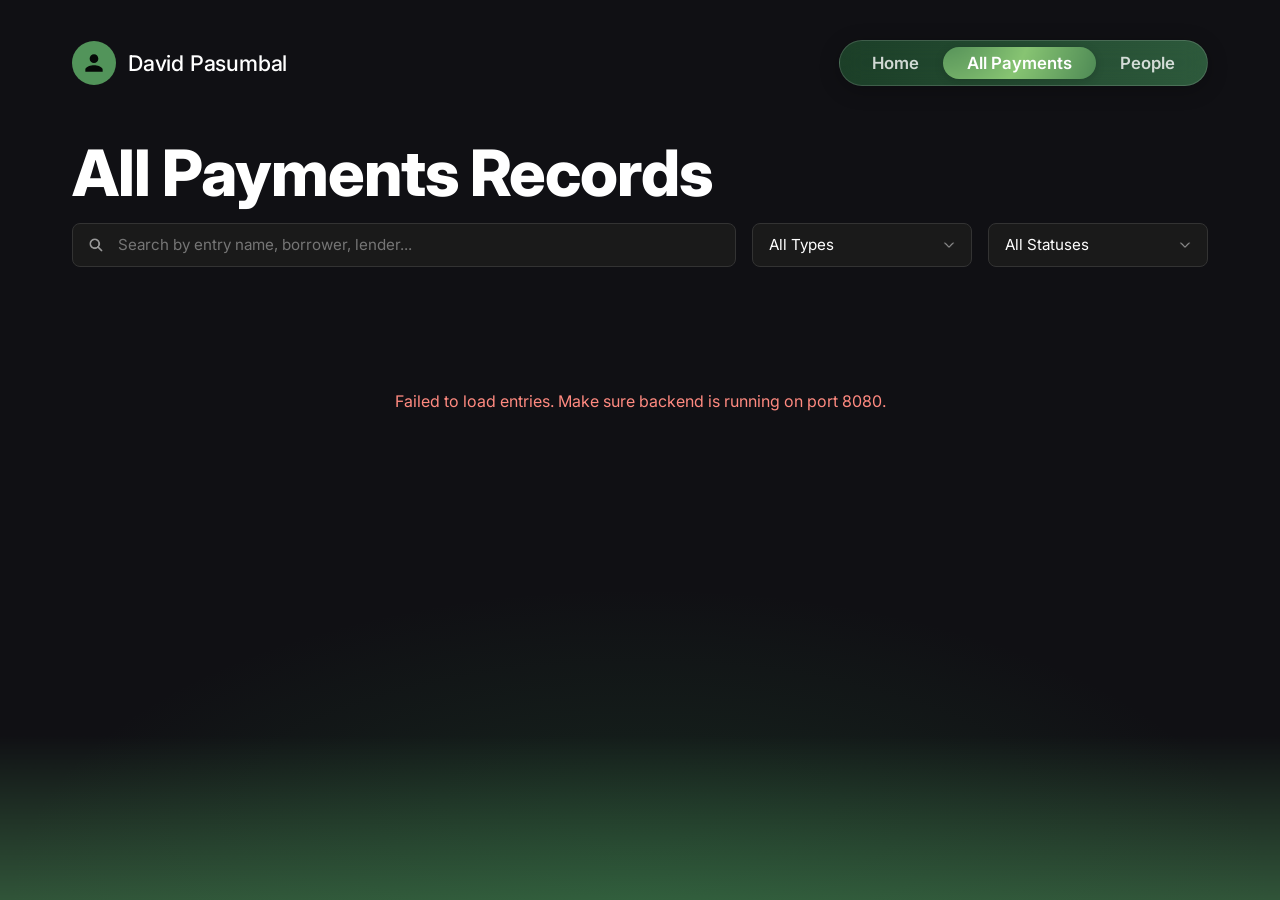
==== commit db54c601: "Implement backend strict logic rules for payment allocations and frequencies, and update UI styling " ====
--- a/all-payments.html
+++ b/all-payments.html
@@ -6,7 +6,7 @@
     <meta name="viewport" content="width=device-width, initial-scale=1.0">
     <title>Loan Tracking System - All Payments</title>
     <meta name="description" content="View and manage all payment records.">
-    <link rel="stylesheet" href="styles.css?v=4">
+    <link rel="stylesheet" href="styles.css?v=5">
 </head>
 
 <body>
@@ -31,17 +31,17 @@
         <h1 class="page-title">All Payments Records</h1>
 
         <!-- Search & Filter Controls -->
-        <div class="pg-toolbar">
-            <div class="pg-search-wrap">
+        <div class="pg-toolbar" style="display: flex; gap: 1rem; align-items: center; margin-bottom: 2rem;">
+            <div class="pg-search-wrap" style="flex: 1; position: relative;">
+                <img src="search.png" alt="Search" style="position: absolute; left: 1rem; top: 50%; transform: translateY(-50%); width: 16px; height: 16px; filter: brightness(0) invert(0.6);">
                 <input type="text" id="search-query" class="filter-input"
-                    placeholder="Search by entry name, borrower, lender...">
-                <span class="pg-search-icon">🔍</span>
-            </div>
-            
-            <div class="custom-dropdown" id="dropdown-type" style="width: auto !important; min-width: 170px !important;">
-                <button type="button" class="dropdown-trigger filter-dropdown-trigger">
+                    placeholder="Search by entry name, borrower, lender..." style="width: 100%; border: 1px solid #333; background: #1a1a1a; padding: 0.8rem 1rem 0.8rem 2.8rem; border-radius: 8px; color: #fff; font-family: inherit;">
+            </div>
+
+            <div class="custom-dropdown" id="dropdown-type" style="width: 160px !important;">
+                <button type="button" class="dropdown-trigger" style="background: #1a1a1a !important; border: 1px solid #333 !important; border-radius: 8px !important; color: #fff !important; padding: 0 1rem; font-weight: normal !important; justify-content: space-between; width: 100%; height: 44px !important; display: flex; align-items: center; box-shadow: none !important;">
                     <span class="selected-value">All Types</span>
-                    <img src="dropdown.png" alt="dropdown" style="width: 10px; height: 10px; margin-left: 0.5rem; filter: brightness(0) invert(1);">
+                    <img src="dropdown.png" alt="dropdown" style="width: 12px; height: 12px; margin-left: 0.5rem; filter: brightness(0) invert(0.6);">
                 </button>
                 <div class="dropdown-menu">
                     <button type="button" class="dropdown-item active" data-value="">All Types</button>
@@ -57,10 +57,10 @@
                 <option value="Group Expense">Group Expense</option>
             </select>
 
-            <div class="custom-dropdown" id="dropdown-status" style="width: auto !important; min-width: 170px !important;">
-                <button type="button" class="dropdown-trigger filter-dropdown-trigger">
+            <div class="custom-dropdown" id="dropdown-status" style="width: 160px !important;">
+                <button type="button" class="dropdown-trigger" style="background: #1a1a1a !important; border: 1px solid #333 !important; border-radius: 8px !important; color: #fff !important; padding: 0 1rem; font-weight: normal !important; justify-content: space-between; width: 100%; height: 44px !important; display: flex; align-items: center; box-shadow: none !important;">
                     <span class="selected-value">All Statuses</span>
-                    <img src="dropdown.png" alt="dropdown" style="width: 10px; height: 10px; margin-left: 0.5rem; filter: brightness(0) invert(1);">
+                    <img src="dropdown.png" alt="dropdown" style="width: 12px; height: 12px; margin-left: 0.5rem; filter: brightness(0) invert(0.6);">
                 </button>
                 <div class="dropdown-menu">
                     <button type="button" class="dropdown-item active" data-value="">All Statuses</button>
@@ -85,6 +85,8 @@
                 </div>
             </div>
         </section>
+
+        <!-- Actions Footer removed -->
 
 
     </main>
@@ -293,6 +295,7 @@
         document.getElementById('filter-type').addEventListener('change', applyFilters);
         document.getElementById('filter-status').addEventListener('change', applyFilters);
 
+        // Removed filter toggle logic since filters are now inline
 
         function setupCustomDropdowns() {
             const dropdowns = document.querySelectorAll('.custom-dropdown');
--- a/styles.css
+++ b/styles.css
@@ -131,6 +131,8 @@
     color: #ffffff;
     text-align: left;
     letter-spacing: -1px;
+    margin-top: 0;
+    margin-bottom: -1.5rem;
 }
 
 /* Metrics Cards Grid */
@@ -810,21 +812,20 @@
 }
 
 .custom-dropdown .dropdown-item {
-    display: flex !important;
-    align-items: center !important;
+    display: block;
     width: 100%;
     background: none;
     border: none;
     color: rgba(255, 255, 255, 0.8);
-    padding: 0.8rem 1.25rem !important;
-    padding-left: 2.2rem !important; /* Make room for checkmark */
-    text-align: left !important;
+    padding: 0.8rem 1.25rem;
+    text-align: left;
     font-family: inherit;
     font-size: 0.95rem;
     font-weight: 600;
     cursor: pointer;
     transition: background 0.15s, color 0.15s;
     position: relative;
+    padding-left: 2.2rem; /* Make room for checkmark */
     white-space: nowrap;
 }
 
@@ -1291,95 +1292,5 @@
   color: #fff;
 }
 
-/* Premium Modal Overlay with Scrollability */
-.modal-overlay {
-    position: fixed;
-    top: 0;
-    left: 0;
-    width: 100%;
-    height: 100%;
-    background: rgba(0, 0, 0, 0.85);
-    z-index: 9999;
-    display: flex;
-    justify-content: center;
-    align-items: flex-start; /* Centered but scrollable from top */
-    overflow-y: auto;
-    padding: 3rem 1rem;
-    backdrop-filter: blur(8px);
-    -webkit-backdrop-filter: blur(8px);
-}
-
-/* Ensure consistent text visibility for disabled form controls */
-.form-select:disabled, .form-input:disabled, .form-textarea:disabled {
-    background: rgba(255, 255, 255, 0.05) !important;
-    color: rgba(255, 255, 255, 0.9) !important;
-    border-color: rgba(255, 255, 255, 0.1) !important;
-    opacity: 0.85 !important;
-    cursor: not-allowed;
-    -webkit-text-fill-color: rgba(255, 255, 255, 0.9) !important; /* Safari support */
-}
-
-/* Standardize File Selector Button Styling inside form inputs */
-input[type="file"].form-input {
-    padding: 0.5rem 0.75rem;
-    display: flex;
-    align-items: center;
-    background: rgba(255, 255, 255, 0.05);
-    border: 1.5px solid rgba(255, 255, 255, 0.15);
-    border-radius: 10px;
-    color: #ffffff;
-    cursor: pointer;
-}
-
-input[type="file"].form-input::file-selector-button {
-    background: rgba(255, 255, 255, 0.15);
-    border: 1px solid rgba(255, 255, 255, 0.25);
-    border-radius: 6px;
-    padding: 0.35rem 0.75rem;
-    color: #ffffff;
-    cursor: pointer;
-    margin-right: 0.75rem;
-    font-size: 0.85rem;
-    font-weight: 600;
-    transition: background 0.2s, border-color 0.2s;
-}
-
-input[type="file"].form-input::file-selector-button:hover {
-    background: rgba(255, 255, 255, 0.25);
-    border-color: rgba(255, 255, 255, 0.4);
-}
-
-/* Secondary Subtle Dropdown Trigger for Filter Toolbar */
-.filter-dropdown-trigger {
-    background: rgba(255, 255, 255, 0.05) !important;
-    border: 1.5px solid rgba(255, 255, 255, 0.15) !important;
-    border-radius: 50px !important;
-    color: #ffffff !important;
-    font-weight: 500 !important;
-    height: 44px !important;
-    font-size: 0.95rem !important;
-    padding: 0 1.25rem !important;
-    display: flex !important;
-    align-items: center !important;
-    justify-content: space-between !important;
-    cursor: pointer !important;
-    width: 100% !important;
-    box-shadow: none !important;
-    white-space: nowrap !important;
-    transition: border-color 0.2s, box-shadow 0.2s !important;
-}
-
-.filter-dropdown-trigger:hover {
-    background: rgba(255, 255, 255, 0.08) !important;
-    border-color: rgba(255, 255, 255, 0.3) !important;
-    transform: none !important;
-    filter: none !important;
-}
-
-.filter-dropdown-trigger:focus {
-    outline: none !important;
-    border-color: #4caf50 !important;
-}
-
-
-
+
+
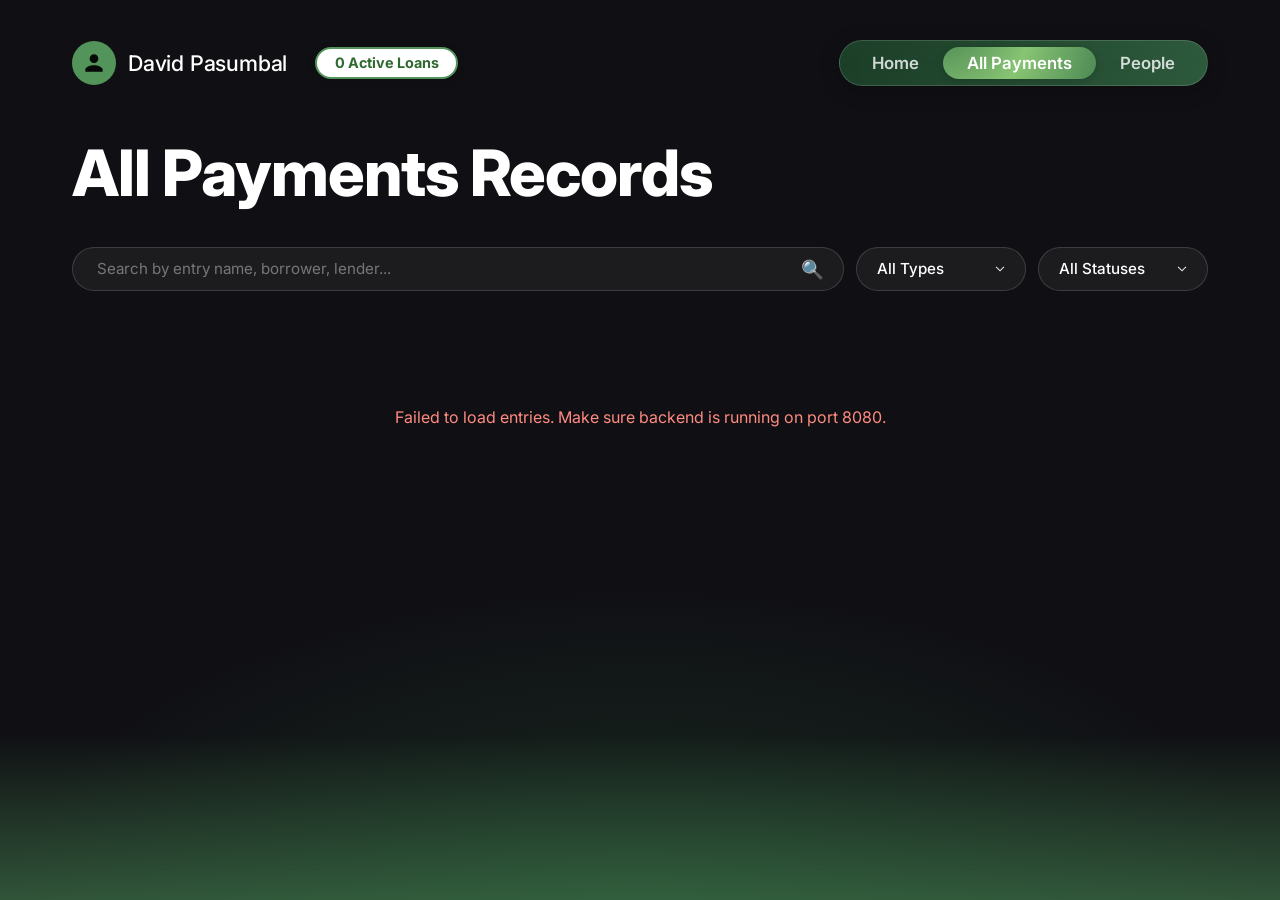
==== commit dce01242: "Added active loans counter" ====
--- a/all-payments.html
+++ b/all-payments.html
@@ -6,7 +6,7 @@
     <meta name="viewport" content="width=device-width, initial-scale=1.0">
     <title>Loan Tracking System - All Payments</title>
     <meta name="description" content="View and manage all payment records.">
-    <link rel="stylesheet" href="styles.css?v=5">
+    <link rel="stylesheet" href="styles.css?v=4">
 </head>
 
 <body>
@@ -19,6 +19,7 @@
                 </svg>
             </div>
             <span class="profile-name">David Pasumbal</span>
+            <span class="active-loans-badge" id="active-loans-count">0 Active Loans</span>
         </div>
         <nav class="navbar-pill">
             <a href="index.html">Home</a>
@@ -31,17 +32,17 @@
         <h1 class="page-title">All Payments Records</h1>
 
         <!-- Search & Filter Controls -->
-        <div class="pg-toolbar" style="display: flex; gap: 1rem; align-items: center; margin-bottom: 2rem;">
-            <div class="pg-search-wrap" style="flex: 1; position: relative;">
-                <img src="search.png" alt="Search" style="position: absolute; left: 1rem; top: 50%; transform: translateY(-50%); width: 16px; height: 16px; filter: brightness(0) invert(0.6);">
+        <div class="pg-toolbar">
+            <div class="pg-search-wrap">
                 <input type="text" id="search-query" class="filter-input"
-                    placeholder="Search by entry name, borrower, lender..." style="width: 100%; border: 1px solid #333; background: #1a1a1a; padding: 0.8rem 1rem 0.8rem 2.8rem; border-radius: 8px; color: #fff; font-family: inherit;">
-            </div>
-
-            <div class="custom-dropdown" id="dropdown-type" style="width: 160px !important;">
-                <button type="button" class="dropdown-trigger" style="background: #1a1a1a !important; border: 1px solid #333 !important; border-radius: 8px !important; color: #fff !important; padding: 0 1rem; font-weight: normal !important; justify-content: space-between; width: 100%; height: 44px !important; display: flex; align-items: center; box-shadow: none !important;">
+                    placeholder="Search by entry name, borrower, lender...">
+                <span class="pg-search-icon">🔍</span>
+            </div>
+            
+            <div class="custom-dropdown" id="dropdown-type" style="width: auto !important; min-width: 170px !important;">
+                <button type="button" class="dropdown-trigger filter-dropdown-trigger">
                     <span class="selected-value">All Types</span>
-                    <img src="dropdown.png" alt="dropdown" style="width: 12px; height: 12px; margin-left: 0.5rem; filter: brightness(0) invert(0.6);">
+                    <img src="dropdown.png" alt="dropdown" style="width: 10px; height: 10px; margin-left: 0.5rem; filter: brightness(0) invert(1);">
                 </button>
                 <div class="dropdown-menu">
                     <button type="button" class="dropdown-item active" data-value="">All Types</button>
@@ -57,10 +58,10 @@
                 <option value="Group Expense">Group Expense</option>
             </select>
 
-            <div class="custom-dropdown" id="dropdown-status" style="width: 160px !important;">
-                <button type="button" class="dropdown-trigger" style="background: #1a1a1a !important; border: 1px solid #333 !important; border-radius: 8px !important; color: #fff !important; padding: 0 1rem; font-weight: normal !important; justify-content: space-between; width: 100%; height: 44px !important; display: flex; align-items: center; box-shadow: none !important;">
+            <div class="custom-dropdown" id="dropdown-status" style="width: auto !important; min-width: 170px !important;">
+                <button type="button" class="dropdown-trigger filter-dropdown-trigger">
                     <span class="selected-value">All Statuses</span>
-                    <img src="dropdown.png" alt="dropdown" style="width: 12px; height: 12px; margin-left: 0.5rem; filter: brightness(0) invert(0.6);">
+                    <img src="dropdown.png" alt="dropdown" style="width: 10px; height: 10px; margin-left: 0.5rem; filter: brightness(0) invert(1);">
                 </button>
                 <div class="dropdown-menu">
                     <button type="button" class="dropdown-item active" data-value="">All Statuses</button>
@@ -85,8 +86,6 @@
                 </div>
             </div>
         </section>
-
-        <!-- Actions Footer removed -->
 
 
     </main>
@@ -119,6 +118,14 @@
                 const response = await fetch(`${API_BASE}/entries`);
                 if (!response.ok) throw new Error('Failed to fetch entries');
                 allLoans = await response.json();
+                
+                // Update active loans badge
+                const activeLoansCount = allLoans.filter(l => l.paymentStatus !== 'PAID').length;
+                const activeBadge = document.getElementById('active-loans-count');
+                if (activeBadge) {
+                    activeBadge.innerHTML = `<strong>${activeLoansCount}</strong> Active Loan${activeLoansCount !== 1 ? 's' : ''}`;
+                }
+
                 renderLoans(allLoans);
             } catch (err) {
                 console.error(err);
@@ -295,7 +302,6 @@
         document.getElementById('filter-type').addEventListener('change', applyFilters);
         document.getElementById('filter-status').addEventListener('change', applyFilters);
 
-        // Removed filter toggle logic since filters are now inline
 
         function setupCustomDropdowns() {
             const dropdowns = document.querySelectorAll('.custom-dropdown');
--- a/styles.css
+++ b/styles.css
@@ -131,8 +131,6 @@
     color: #ffffff;
     text-align: left;
     letter-spacing: -1px;
-    margin-top: 0;
-    margin-bottom: -1.5rem;
 }
 
 /* Metrics Cards Grid */
@@ -812,20 +810,21 @@
 }
 
 .custom-dropdown .dropdown-item {
-    display: block;
+    display: flex !important;
+    align-items: center !important;
     width: 100%;
     background: none;
     border: none;
     color: rgba(255, 255, 255, 0.8);
-    padding: 0.8rem 1.25rem;
-    text-align: left;
+    padding: 0.8rem 1.25rem !important;
+    padding-left: 2.2rem !important; /* Make room for checkmark */
+    text-align: left !important;
     font-family: inherit;
     font-size: 0.95rem;
     font-weight: 600;
     cursor: pointer;
     transition: background 0.15s, color 0.15s;
     position: relative;
-    padding-left: 2.2rem; /* Make room for checkmark */
     white-space: nowrap;
 }
 
@@ -1292,5 +1291,118 @@
   color: #fff;
 }
 
-
-
+/* Premium Modal Overlay with Scrollability */
+.modal-overlay {
+    position: fixed;
+    top: 0;
+    left: 0;
+    width: 100%;
+    height: 100%;
+    background: rgba(0, 0, 0, 0.85);
+    z-index: 9999;
+    display: flex;
+    justify-content: center;
+    align-items: flex-start; /* Centered but scrollable from top */
+    overflow-y: auto;
+    padding: 3rem 1rem;
+    backdrop-filter: blur(8px);
+    -webkit-backdrop-filter: blur(8px);
+}
+
+/* Ensure consistent text visibility for disabled form controls */
+.form-select:disabled, .form-input:disabled, .form-textarea:disabled {
+    background: rgba(255, 255, 255, 0.05) !important;
+    color: rgba(255, 255, 255, 0.9) !important;
+    border-color: rgba(255, 255, 255, 0.1) !important;
+    opacity: 0.85 !important;
+    cursor: not-allowed;
+    -webkit-text-fill-color: rgba(255, 255, 255, 0.9) !important; /* Safari support */
+}
+
+/* Standardize File Selector Button Styling inside form inputs */
+input[type="file"].form-input {
+    padding: 0.5rem 0.75rem;
+    display: flex;
+    align-items: center;
+    background: rgba(255, 255, 255, 0.05);
+    border: 1.5px solid rgba(255, 255, 255, 0.15);
+    border-radius: 10px;
+    color: #ffffff;
+    cursor: pointer;
+}
+
+input[type="file"].form-input::file-selector-button {
+    background: rgba(255, 255, 255, 0.15);
+    border: 1px solid rgba(255, 255, 255, 0.25);
+    border-radius: 6px;
+    padding: 0.35rem 0.75rem;
+    color: #ffffff;
+    cursor: pointer;
+    margin-right: 0.75rem;
+    font-size: 0.85rem;
+    font-weight: 600;
+    transition: background 0.2s, border-color 0.2s;
+}
+
+input[type="file"].form-input::file-selector-button:hover {
+    background: rgba(255, 255, 255, 0.25);
+    border-color: rgba(255, 255, 255, 0.4);
+}
+
+/* Secondary Subtle Dropdown Trigger for Filter Toolbar */
+.filter-dropdown-trigger {
+    background: rgba(255, 255, 255, 0.05) !important;
+    border: 1.5px solid rgba(255, 255, 255, 0.15) !important;
+    border-radius: 50px !important;
+    color: #ffffff !important;
+    font-weight: 500 !important;
+    height: 44px !important;
+    font-size: 0.95rem !important;
+    padding: 0 1.25rem !important;
+    display: flex !important;
+    align-items: center !important;
+    justify-content: space-between !important;
+    cursor: pointer !important;
+    width: 100% !important;
+    box-shadow: none !important;
+    white-space: nowrap !important;
+    transition: border-color 0.2s, box-shadow 0.2s !important;
+}
+
+.filter-dropdown-trigger:hover {
+    background: rgba(255, 255, 255, 0.08) !important;
+    border-color: rgba(255, 255, 255, 0.3) !important;
+    transform: none !important;
+    filter: none !important;
+}
+
+.filter-dropdown-trigger:focus {
+    outline: none !important;
+    border-color: #4caf50 !important;
+}
+
+/* Active Loans Badge in Header */
+.active-loans-badge {
+    background: #ffffff !important;
+    color: #2e6930 !important;
+    border: 2.5px solid #52945a !important;
+    border-radius: 50px !important;
+    padding: 0.35rem 1.1rem !important;
+    font-size: 0.9rem !important;
+    font-weight: 700 !important;
+    margin-left: 1rem !important;
+    display: inline-flex !important;
+    align-items: center !important;
+    justify-content: center !important;
+    white-space: nowrap !important;
+    box-shadow: 0 2px 8px rgba(0, 0, 0, 0.15) !important;
+}
+
+.active-loans-badge strong {
+    font-weight: 800 !important;
+    margin-right: 4px !important;
+    color: #2e6930 !important;
+}
+
+
+
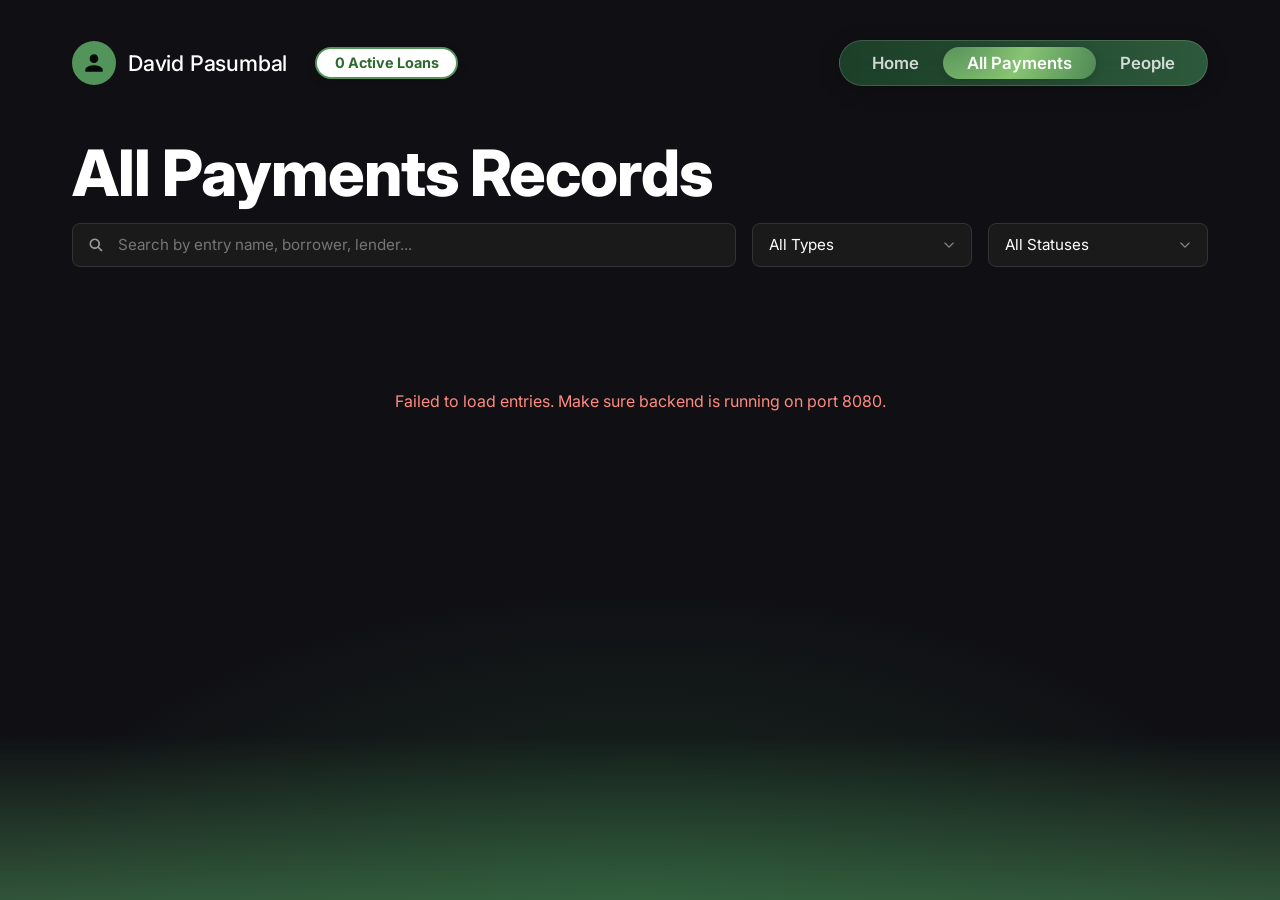
==== commit c6caa969: "Merge branch 'origin/master' into master" ====
--- a/all-payments.html
+++ b/all-payments.html
@@ -6,7 +6,7 @@
     <meta name="viewport" content="width=device-width, initial-scale=1.0">
     <title>Loan Tracking System - All Payments</title>
     <meta name="description" content="View and manage all payment records.">
-    <link rel="stylesheet" href="styles.css?v=4">
+    <link rel="stylesheet" href="styles.css?v=5">
 </head>
 
 <body>
@@ -32,17 +32,17 @@
         <h1 class="page-title">All Payments Records</h1>
 
         <!-- Search & Filter Controls -->
-        <div class="pg-toolbar">
-            <div class="pg-search-wrap">
+        <div class="pg-toolbar" style="display: flex; gap: 1rem; align-items: center; margin-bottom: 2rem;">
+            <div class="pg-search-wrap" style="flex: 1; position: relative;">
+                <img src="search.png" alt="Search" style="position: absolute; left: 1rem; top: 50%; transform: translateY(-50%); width: 16px; height: 16px; filter: brightness(0) invert(0.6);">
                 <input type="text" id="search-query" class="filter-input"
-                    placeholder="Search by entry name, borrower, lender...">
-                <span class="pg-search-icon">🔍</span>
-            </div>
-            
-            <div class="custom-dropdown" id="dropdown-type" style="width: auto !important; min-width: 170px !important;">
-                <button type="button" class="dropdown-trigger filter-dropdown-trigger">
+                    placeholder="Search by entry name, borrower, lender..." style="width: 100%; border: 1px solid #333; background: #1a1a1a; padding: 0.8rem 1rem 0.8rem 2.8rem; border-radius: 8px; color: #fff; font-family: inherit;">
+            </div>
+
+            <div class="custom-dropdown" id="dropdown-type" style="width: 160px !important;">
+                <button type="button" class="dropdown-trigger" style="background: #1a1a1a !important; border: 1px solid #333 !important; border-radius: 8px !important; color: #fff !important; padding: 0 1rem; font-weight: normal !important; justify-content: space-between; width: 100%; height: 44px !important; display: flex; align-items: center; box-shadow: none !important;">
                     <span class="selected-value">All Types</span>
-                    <img src="dropdown.png" alt="dropdown" style="width: 10px; height: 10px; margin-left: 0.5rem; filter: brightness(0) invert(1);">
+                    <img src="dropdown.png" alt="dropdown" style="width: 12px; height: 12px; margin-left: 0.5rem; filter: brightness(0) invert(0.6);">
                 </button>
                 <div class="dropdown-menu">
                     <button type="button" class="dropdown-item active" data-value="">All Types</button>
@@ -58,10 +58,10 @@
                 <option value="Group Expense">Group Expense</option>
             </select>
 
-            <div class="custom-dropdown" id="dropdown-status" style="width: auto !important; min-width: 170px !important;">
-                <button type="button" class="dropdown-trigger filter-dropdown-trigger">
+            <div class="custom-dropdown" id="dropdown-status" style="width: 160px !important;">
+                <button type="button" class="dropdown-trigger" style="background: #1a1a1a !important; border: 1px solid #333 !important; border-radius: 8px !important; color: #fff !important; padding: 0 1rem; font-weight: normal !important; justify-content: space-between; width: 100%; height: 44px !important; display: flex; align-items: center; box-shadow: none !important;">
                     <span class="selected-value">All Statuses</span>
-                    <img src="dropdown.png" alt="dropdown" style="width: 10px; height: 10px; margin-left: 0.5rem; filter: brightness(0) invert(1);">
+                    <img src="dropdown.png" alt="dropdown" style="width: 12px; height: 12px; margin-left: 0.5rem; filter: brightness(0) invert(0.6);">
                 </button>
                 <div class="dropdown-menu">
                     <button type="button" class="dropdown-item active" data-value="">All Statuses</button>
@@ -86,6 +86,8 @@
                 </div>
             </div>
         </section>
+
+        <!-- Actions Footer removed -->
 
 
     </main>
@@ -302,6 +304,7 @@
         document.getElementById('filter-type').addEventListener('change', applyFilters);
         document.getElementById('filter-status').addEventListener('change', applyFilters);
 
+        // Removed filter toggle logic since filters are now inline
 
         function setupCustomDropdowns() {
             const dropdowns = document.querySelectorAll('.custom-dropdown');
--- a/styles.css
+++ b/styles.css
@@ -131,6 +131,8 @@
     color: #ffffff;
     text-align: left;
     letter-spacing: -1px;
+    margin-top: 0;
+    margin-bottom: -1.5rem;
 }
 
 /* Metrics Cards Grid */
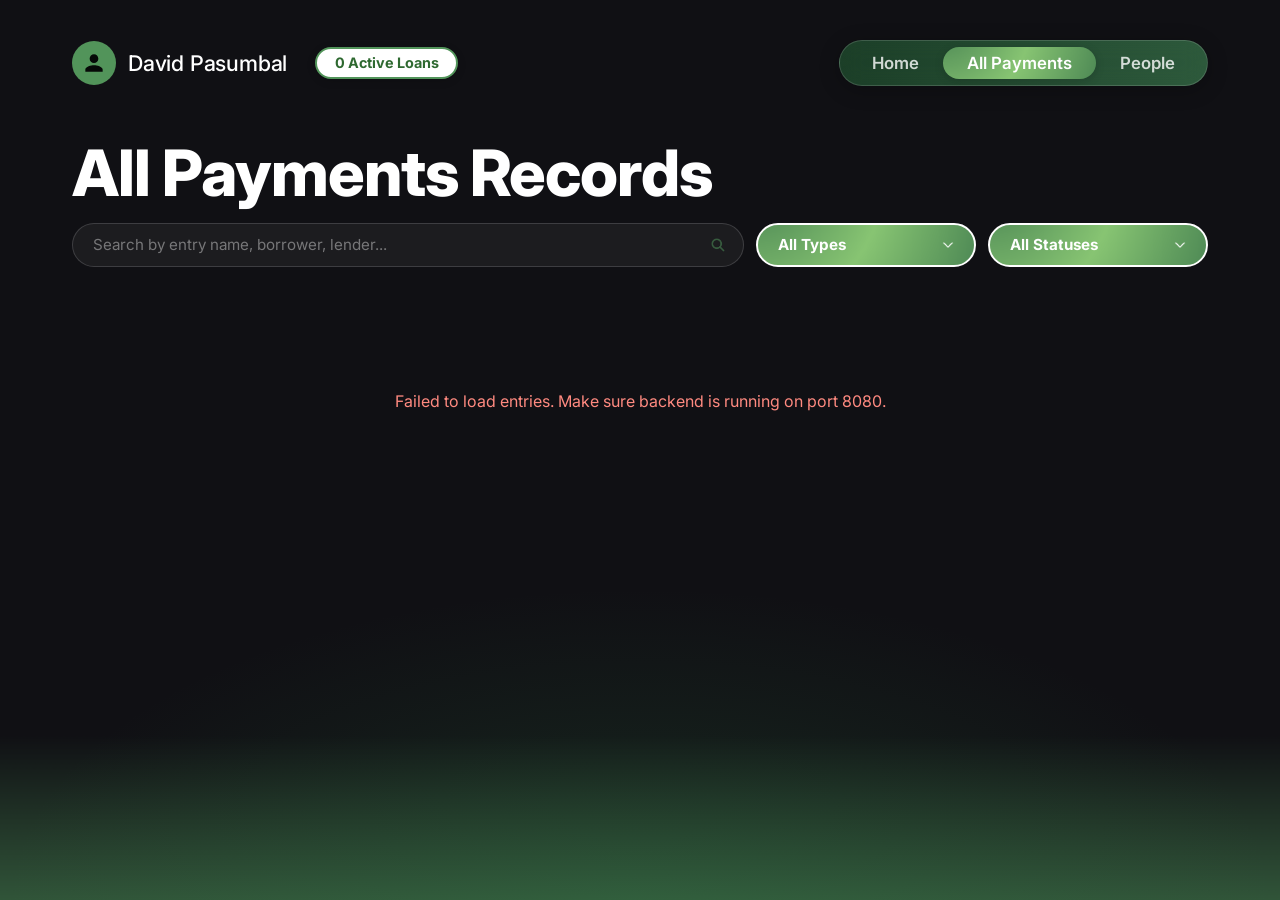
==== commit 995fcdf6: "feat: redesign search toolbar, apply styled delete confirmation modals, and fix dashboard stat cards" ====
--- a/all-payments.html
+++ b/all-payments.html
@@ -7,6 +7,16 @@
     <title>Loan Tracking System - All Payments</title>
     <meta name="description" content="View and manage all payment records.">
     <link rel="stylesheet" href="styles.css?v=5">
+    <style>
+        #search-query:focus {
+            border-color: #4caf50 !important;
+            box-shadow: 0 0 0 3px rgba(76,175,80,0.25) !important;
+        }
+        #search-query::placeholder { color: rgba(255,255,255,0.4); }
+        .pg-toolbar .dropdown-trigger:hover { filter: brightness(1.1); transform: translateY(-2px); }
+        .pg-toolbar .custom-dropdown { position: relative; }
+        .pg-toolbar .dropdown-menu { position: absolute; top: calc(100% + 8px); right: 0; left: auto; z-index: 200; }
+    </style>
 </head>
 
 <body>
@@ -32,19 +42,22 @@
         <h1 class="page-title">All Payments Records</h1>
 
         <!-- Search & Filter Controls -->
-        <div class="pg-toolbar" style="display: flex; gap: 1rem; align-items: center; margin-bottom: 2rem;">
-            <div class="pg-search-wrap" style="flex: 1; position: relative;">
-                <img src="search.png" alt="Search" style="position: absolute; left: 1rem; top: 50%; transform: translateY(-50%); width: 16px; height: 16px; filter: brightness(0) invert(0.6);">
-                <input type="text" id="search-query" class="filter-input"
-                    placeholder="Search by entry name, borrower, lender..." style="width: 100%; border: 1px solid #333; background: #1a1a1a; padding: 0.8rem 1rem 0.8rem 2.8rem; border-radius: 8px; color: #fff; font-family: inherit;">
-            </div>
-
-            <div class="custom-dropdown" id="dropdown-type" style="width: 160px !important;">
-                <button type="button" class="dropdown-trigger" style="background: #1a1a1a !important; border: 1px solid #333 !important; border-radius: 8px !important; color: #fff !important; padding: 0 1rem; font-weight: normal !important; justify-content: space-between; width: 100%; height: 44px !important; display: flex; align-items: center; box-shadow: none !important;">
+        <div class="pg-toolbar" style="display: flex; gap: 0.75rem; align-items: center; margin-bottom: 2rem; flex-wrap: wrap;">
+            <!-- Search Input — pill style matching People page -->
+            <div class="pg-search-wrap" style="flex: 1; min-width: 220px; position: relative;">
+                <input type="text" id="search-query" placeholder="Search by entry name, borrower, lender..." autocomplete="off"
+                    style="width: 100%; background: rgba(255,255,255,0.05); border: 1.5px solid rgba(255,255,255,0.15); border-radius: 50px; padding: 0.72rem 2.8rem 0.72rem 1.25rem; color: #fff; font-family: inherit; font-size: 0.95rem; outline: none; transition: border-color 0.2s, box-shadow 0.2s; box-sizing: border-box;">
+                <img src="search.png" alt="Search" style="position: absolute; right: 1.1rem; top: 50%; transform: translateY(-50%); width: 16px; height: 16px; opacity: 0.6; pointer-events: none;">
+            </div>
+
+            <!-- Type Filter — green gradient pill -->
+            <div class="custom-dropdown" id="dropdown-type" style="position: relative;">
+                <button type="button" class="dropdown-trigger"
+                    style="display: inline-flex; align-items: center; gap: 0.5rem; background: url('Green Gradient.png') no-repeat center/cover; color: #fff; border: 2px solid #fff; border-radius: 50px; height: 44px; padding: 0 1.25rem; font-size: 0.95rem; font-weight: 700; cursor: pointer; font-family: inherit; white-space: nowrap; transition: transform 0.2s, filter 0.2s; box-shadow: none;">
                     <span class="selected-value">All Types</span>
-                    <img src="dropdown.png" alt="dropdown" style="width: 12px; height: 12px; margin-left: 0.5rem; filter: brightness(0) invert(0.6);">
+                    <img src="dropdown.png" alt="▾" style="width: 12px; height: 12px; filter: brightness(0) invert(1);">
                 </button>
-                <div class="dropdown-menu">
+                <div class="dropdown-menu" style="min-width: 160px;">
                     <button type="button" class="dropdown-item active" data-value="">All Types</button>
                     <button type="button" class="dropdown-item" data-value="Straight Expense">Straight Expense</button>
                     <button type="button" class="dropdown-item" data-value="Installment Expense">Installment Expense</button>
@@ -58,12 +71,14 @@
                 <option value="Group Expense">Group Expense</option>
             </select>
 
-            <div class="custom-dropdown" id="dropdown-status" style="width: 160px !important;">
-                <button type="button" class="dropdown-trigger" style="background: #1a1a1a !important; border: 1px solid #333 !important; border-radius: 8px !important; color: #fff !important; padding: 0 1rem; font-weight: normal !important; justify-content: space-between; width: 100%; height: 44px !important; display: flex; align-items: center; box-shadow: none !important;">
+            <!-- Status Filter — green gradient pill -->
+            <div class="custom-dropdown" id="dropdown-status" style="position: relative;">
+                <button type="button" class="dropdown-trigger"
+                    style="display: inline-flex; align-items: center; gap: 0.5rem; background: url('Green Gradient.png') no-repeat center/cover; color: #fff; border: 2px solid #fff; border-radius: 50px; height: 44px; padding: 0 1.25rem; font-size: 0.95rem; font-weight: 700; cursor: pointer; font-family: inherit; white-space: nowrap; transition: transform 0.2s, filter 0.2s; box-shadow: none;">
                     <span class="selected-value">All Statuses</span>
-                    <img src="dropdown.png" alt="dropdown" style="width: 12px; height: 12px; margin-left: 0.5rem; filter: brightness(0) invert(0.6);">
+                    <img src="dropdown.png" alt="▾" style="width: 12px; height: 12px; filter: brightness(0) invert(1);">
                 </button>
-                <div class="dropdown-menu">
+                <div class="dropdown-menu" style="min-width: 160px; right: 0; left: auto;">
                     <button type="button" class="dropdown-item active" data-value="">All Statuses</button>
                     <button type="button" class="dropdown-item" data-value="UNPAID">UNPAID</button>
                     <button type="button" class="dropdown-item" data-value="PARTIALLY PAID">PARTIALLY PAID</button>
@@ -164,15 +179,27 @@
             window.location.href = `entry-detail.html?id=${id}`;
         }
 
-        async function deleteLoanEntry(id, name, event) {
+        // ── DELETE MODAL ──
+        let _deleteId = null;
+
+        function deleteLoanEntry(id, name, event) {
             if (event) event.stopPropagation();
-            if (!confirm(`Are you sure you want to delete "${name}" and all its payment records? This action cannot be undone.`)) {
-                return;
-            }
+            _deleteId = id;
+            document.getElementById('ap-delete-name').textContent = `"${name}"`;
+            document.getElementById('ap-delete-modal').classList.add('open');
+        }
+
+        function closeApDeleteModal() {
+            _deleteId = null;
+            document.getElementById('ap-delete-modal').classList.remove('open');
+        }
+
+        async function confirmApDelete() {
+            if (!_deleteId) return;
+            const id = _deleteId;
+            closeApDeleteModal();
             try {
-                // First delete linked payments to avoid FK constraint error
                 await fetch(`${API_BASE}/payments/by-entry/${id}`, { method: 'DELETE' });
-                // Then delete the loan entry itself
                 const res = await fetch(`${API_BASE}/entries/${id}`, { method: 'DELETE' });
                 if (res.ok || res.status === 204) {
                     fetchLoans();
@@ -364,7 +391,33 @@
             setupCustomDropdowns();
         });
     </script>
-    
+
+    <!-- ── DELETE CONFIRM MODAL ── -->
+    <div class="pg-modal-overlay" id="ap-delete-modal" onclick="if(event.target===this)closeApDeleteModal()">
+        <div class="pg-modal">
+            <h2>Confirm Delete</h2>
+            <p style="color:rgba(255,255,255,0.7);margin-bottom:0.5rem;">Are you sure you want to delete <strong id="ap-delete-name" style="color:#fff;"></strong>?</p>
+            <p style="color:#ef9a9a;font-size:0.85rem;">All payment records for this entry will also be deleted. This action cannot be undone.</p>
+            <div class="pg-modal-actions">
+                <button class="ap-btn-cancel" onclick="closeApDeleteModal()">Cancel</button>
+                <button class="ap-btn-delete" onclick="confirmApDelete()">Delete</button>
+            </div>
+        </div>
+    </div>
+
+    <style>
+        .pg-modal-overlay{display:none;position:fixed;inset:0;background:rgba(0,0,0,0.65);backdrop-filter:blur(6px);-webkit-backdrop-filter:blur(6px);z-index:1000;align-items:center;justify-content:center;}
+        .pg-modal-overlay.open{display:flex;}
+        .pg-modal{background:#0e130f;border:1.5px solid rgba(255,255,255,0.12);border-radius:20px;padding:2.25rem;width:100%;max-width:440px;box-shadow:0 16px 60px rgba(0,0,0,0.6);animation:apIn 0.2s ease-out;}
+        @keyframes apIn{from{opacity:0;transform:translateY(-20px) scale(0.97);}to{opacity:1;transform:translateY(0) scale(1);}}
+        .pg-modal h2{font-size:1.4rem;font-weight:800;color:#fff;margin-bottom:1.25rem;letter-spacing:-0.3px;}
+        .pg-modal-actions{display:flex;gap:0.75rem;justify-content:flex-end;margin-top:1.75rem;padding-top:1.25rem;border-top:1px solid rgba(255,255,255,0.08);}
+        .ap-btn-delete{background:#e53935;color:#fff;border:none;border-radius:50px;padding:0.6rem 1.5rem;font-size:0.95rem;font-weight:700;cursor:pointer;font-family:inherit;transition:background 0.2s;}
+        .ap-btn-delete:hover{background:#c62828;}
+        .ap-btn-cancel{background:rgba(255,255,255,0.08);color:rgba(255,255,255,0.8);border:1.5px solid rgba(255,255,255,0.15);border-radius:50px;padding:0.6rem 1.5rem;font-size:0.95rem;font-weight:600;cursor:pointer;font-family:inherit;transition:background 0.2s;}
+        .ap-btn-cancel:hover{background:rgba(255,255,255,0.14);}
+    </style>
+
 </body>
 
 </html>
